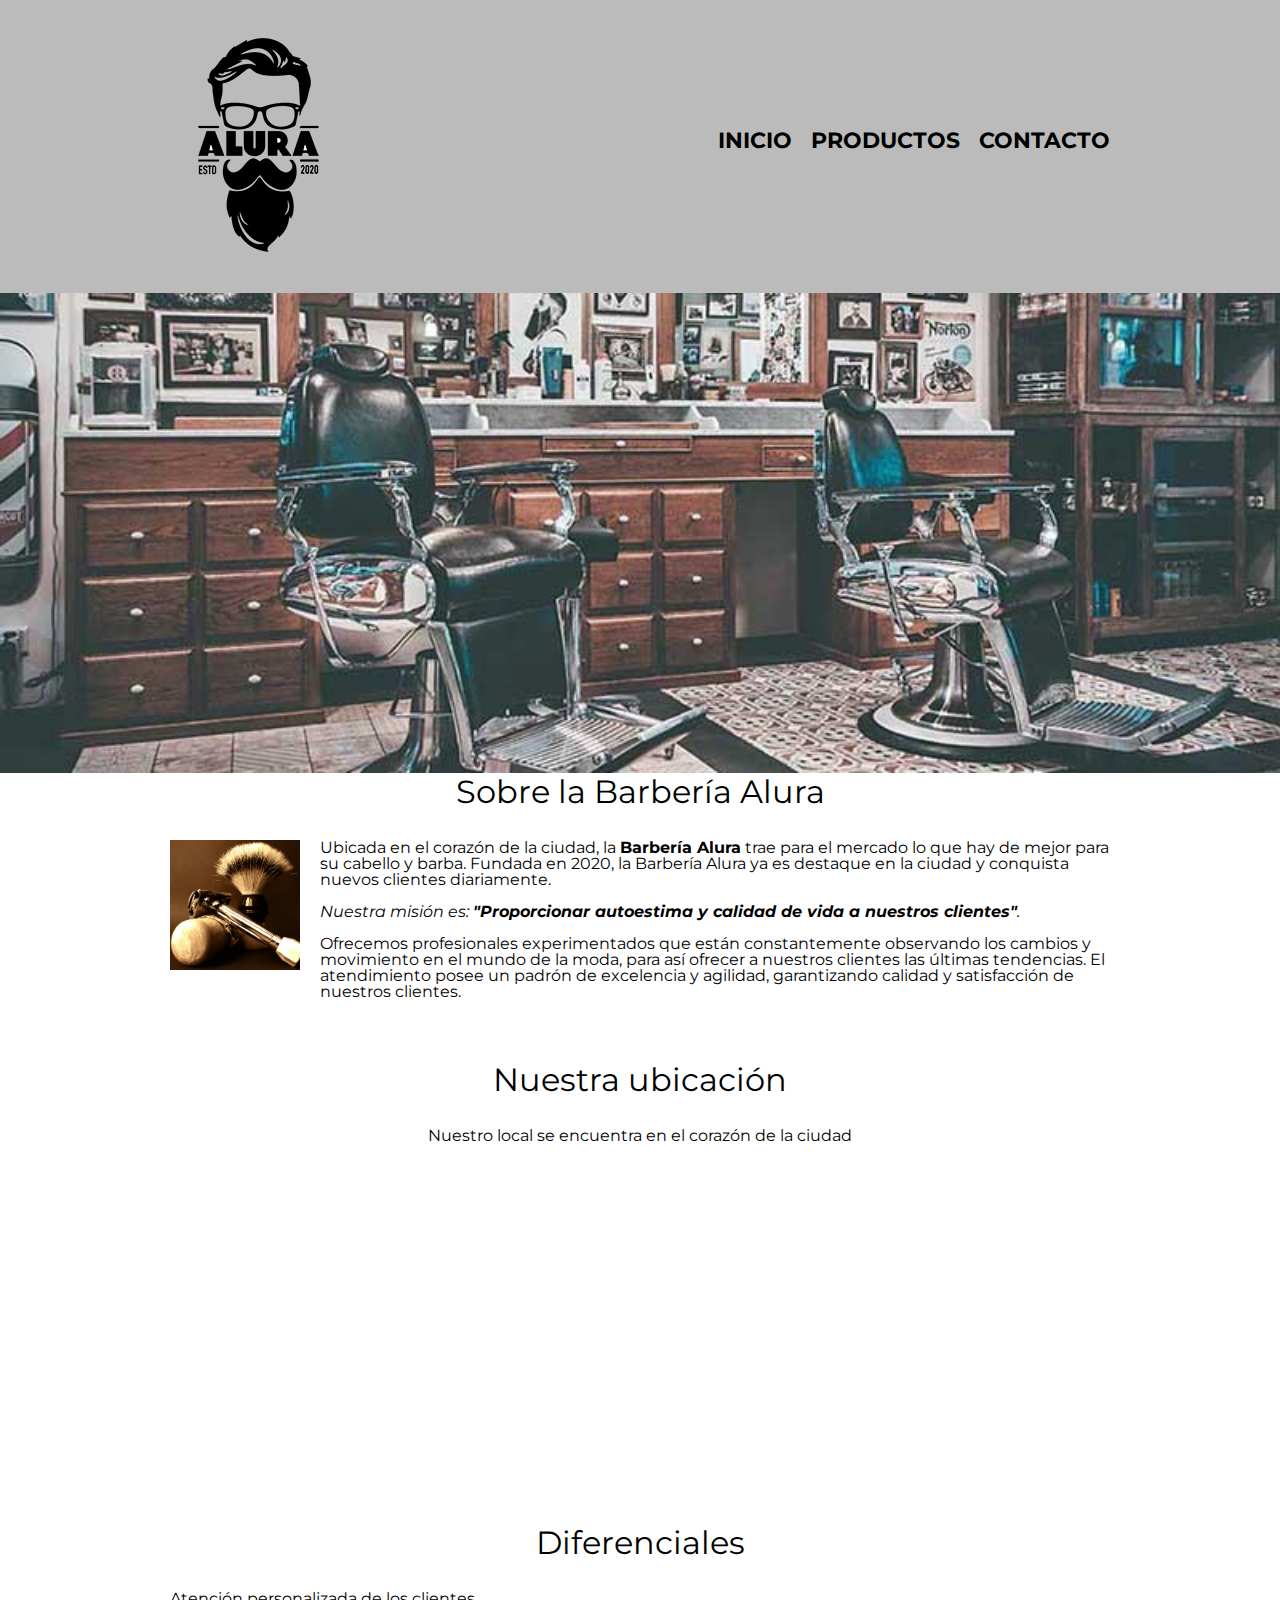
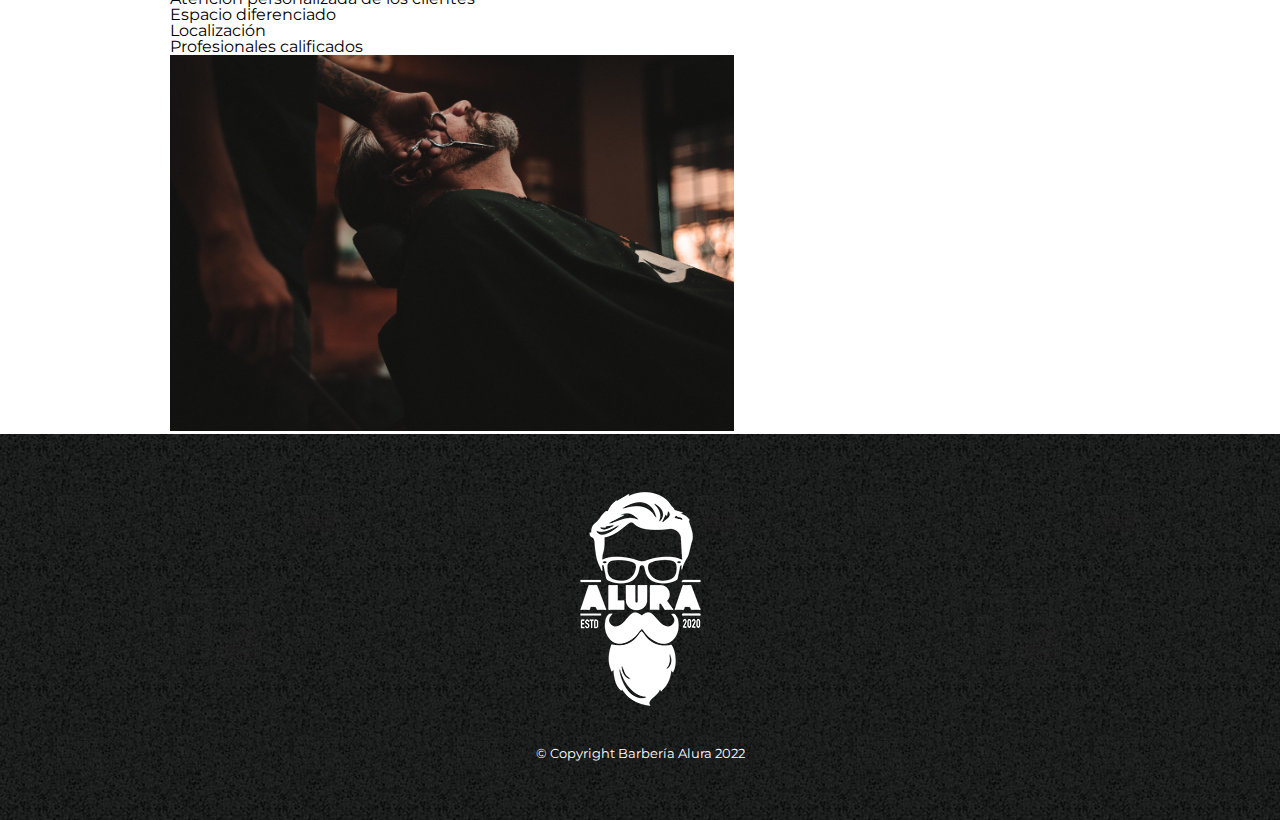
==== index.html @ 8f58458c "commit inicial" ====
<!DOCTYPE html>
<html lang="es">
  <head>
    <meta charset="utf-8">
    <title>Barbería Alura</title>
    <link rel="stylesheet" href="css/reset.css">
    <link rel="stylesheet" href="css/styles.css">
    <link rel="preconnect" href="https://fonts.googleapis.com">
    <link rel="preconnect" href="https://fonts.gstatic.com" crossorigin>
    <link href="https://fonts.googleapis.com/css2?family=Montserrat:wght@300&display=swap" rel="stylesheet">
  </head>

  <body>
    <header>
        <div class="cabecera">
          <h1>
            <img src="img/logo.png" alt="">
          </h1>

          <nav>
            <ul>
              <li><a href="index.html">Inicio</a></li>
              <li><a href="products.html">Productos</a></li>
              <li><a href="contact.html">Contacto</a></li>
            </ul>
          </nav>
        </div>
    </header>

    <img class="banner" src="img/banner.jpg" alt="">

    <main>

        <section class="principal">
            <h2 class="titulo-principal">
                Sobre la Barbería Alura
            </h2>

            <img class="utensilios" src="img/utensilios.jpg" alt="utensiliosTrabajo">
            <p>
                Ubicada en el corazón de la ciudad, la <strong>Barbería Alura</strong> trae para el mercado lo que hay de mejor para su cabello y barba. Fundada en 2020, la Barbería Alura ya es destaque en la ciudad y conquista nuevos clientes diariamente.
            </p>
            <p id="mision"><em>
                Nuestra misión es: <strong>"Proporcionar autoestima y calidad de vida a nuestros clientes"</strong>.
            </em></p>
            <p>
                Ofrecemos profesionales experimentados que están constantemente observando los cambios y movimiento en el mundo de la moda, para así ofrecer a nuestros clientes las últimas tendencias. El atendimiento posee un padrón de excelencia y agilidad, garantizando calidad y satisfacción de nuestros clientes.
            </p>

        </section>

        <section class="mapa">

          <h3 class="titulo-principal">Nuestra ubicación</h3>
          <p>Nuestro local se encuentra en el corazón de la ciudad</p>
          <iframe src="https://www.google.com/maps/embed?pb=!1m18!1m12!1m3!1d13133.091771543113!2d-58.37901282843108!3d-34.62254222937894!2m3!1f0!2f0!3f0!3m2!1i1024!2i768!4f13.1!3m3!1m2!1s0x95bccb2d125e1c01%3A0xacd97607979875ab!2sSan%20Telmo%2C%20CABA!5e0!3m2!1ses-419!2sar!4v1644950213753!5m2!1ses-419!2sar" width="100%" height="300" style="border:0;" allowfullscreen="" loading="lazy"></iframe>

        </section>


        <section class="diferenciales">
            <h3 class="titulo-principal">
                Diferenciales
            </h3>

            <ul>
                <li class="items">Atención personalizada de los clientes</li>
                <li class="items">Espacio diferenciado</li>
                <li class="items">Localización</li>
                <li class="items">Profesionales calificados</li>
            </ul>
            <img class="imagenDiferenciales" src="img/barber.jpg" alt="imagenDiferenciales">
        </section>

    </main>

    <footer>
        <img src="img/logo-blanco.png" alt="">
        <p class="copyright">&copy Copyright Barbería Alura 2022</p>
    </footer>
  </body>
</html>
---- css/styles.css ----
body{
    font-family: 'Montserrat', sans-serif;
}

header{
    background-color: #bbbbbb;
    padding: 20px 0;
}

.cabecera{
    width: 940px;
    position: relative;
    margin: 0 auto;
}



nav{
    position: absolute;
    top: 110px;
    right: 0px;
}

nav li{
    display: inline;
    margin: 0 0 0 15px;
}

nav a{
    text-transform: uppercase;
    color: #000000;
    font-weight: bold;
    font-size: 22px;
    text-decoration: none;
}

nav a:hover{
    color: blue;
}

.products{
    width: 940px;
    margin: 0 auto;
    padding: 50px;
}

.products li{
    display: inline-block;
    text-align: center;
    width: 30%;
    vertical-align: top;
    margin: 0 1.5%;
    padding: 30px 20px;
    box-sizing: border-box;
    border: #000000 2px dotted;
    border-radius: 30px 0 30px 0;
}

.products li:hover{
    border-color: blue;
}

.products li:active{
    border-color: green;
}

.products li:hover h2{
    font-size: 33px;
    color: blue;
}

.products li:active h2{
    color: green;
}


.products h2{
    font-size: 30px;
    font-weight: bold;
}

.description{
    font-size: 18px;
    font-style: italic;
}

.price{
    font-size: 20px;
    font-family: 'Lucida Sans', 'Lucida Sans Regular', 'Lucida Grande', 'Lucida Sans Unicode', Geneva, Verdana, sans-serif;
    font-weight: bold;
    margin-top: 10px;
    color: red;
}

footer{
    text-align: center;
    background: url(../img/bg.jpg);
    padding: 40px;
}

.copyright{
    color: white;
    font-size: 13px;
    margin: 20px;
}

main{
    width: 940px;
    margin: 0 auto;
}

form{
    margin: 40px 0;
}

form label, form legend, form option, form select{
    display: block;
    font-size: 20px;
    margin: 0 0 10px;
}

.input-padron{
    display: block;
    font-size: 20px;
    margin: 0 0 20px;
    padding: 10px 25px;
    width: 50%;
}

.checkbox{
    margin: 25px 0;
}

.btnEnviar{
    padding: 15px 0;
    width: 50%;
    font-size: 18px;
    font-weight: bold;
    color: white;
    background: green;
    border: none;
    border-radius: 5px;
    transition: 1s all;
    cursor: pointer;
}

.btnEnviar:hover{
    background: red;
    transform: scale(1.1);
}

table{
    margin: 40px 40px;
    font-size: 20px;
    
}

thead{
    background: #555555;
    color: white;
    font-weight: bold;
}

td, th{
    border: 1px solid black;
    padding: 8px 15px;
}

/* css para nuestra pagina de inicio */
.banner{
    width: 100%;
}

.titulo-principal{
    text-align: center;
    font-size: 2em;
    margin: 0 0 1em;
    clear: left;
}

.principal p{
    margin: 0 0 1em;
}

.principal strong{
    font-weight: bold;
}

.principal em{
    font-style: italic;
}

.utensilios{
    width: 130px;
    float: left;
    margin: 0 20px 20px 0;
}

.mapa{
    padding: 3em 0;
}

.mapa p{
    margin: 0 0 2em;
    text-align: center;
}

.imagenDiferenciales{
    width: 60%;
}
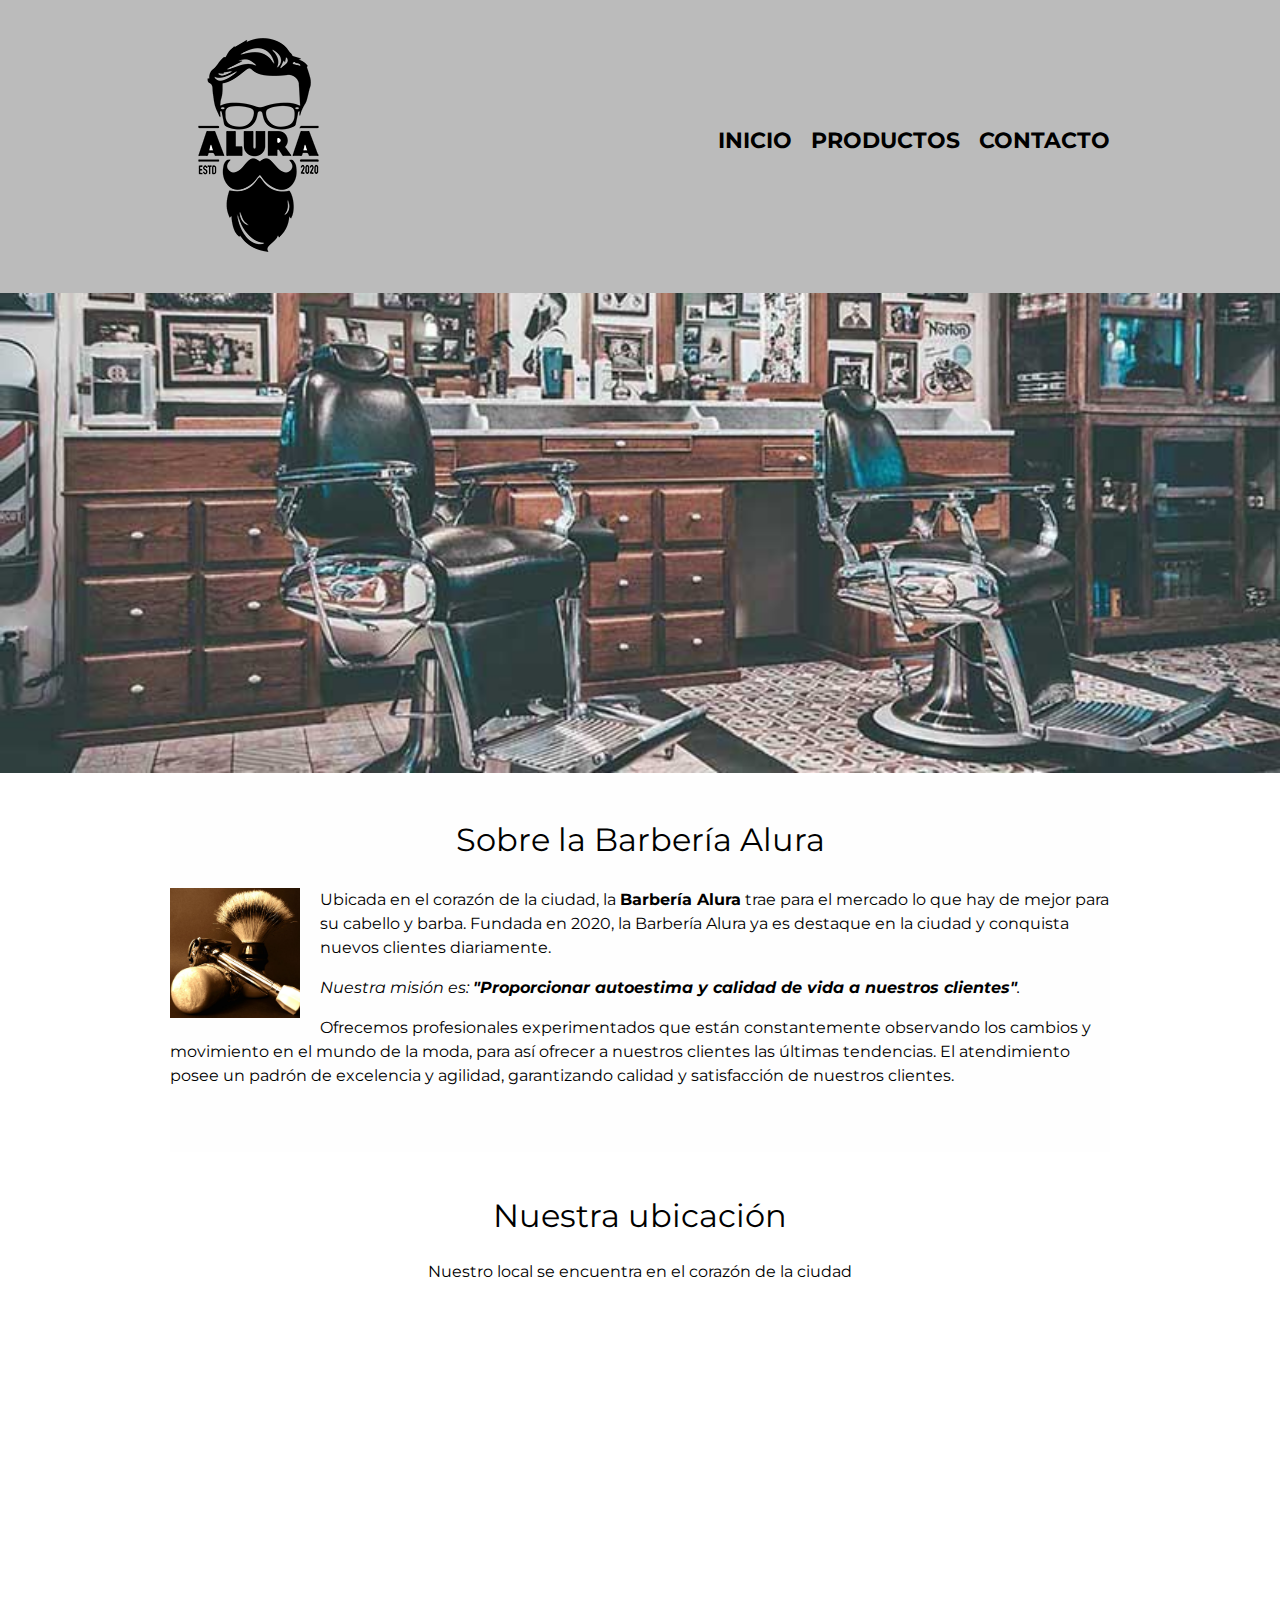
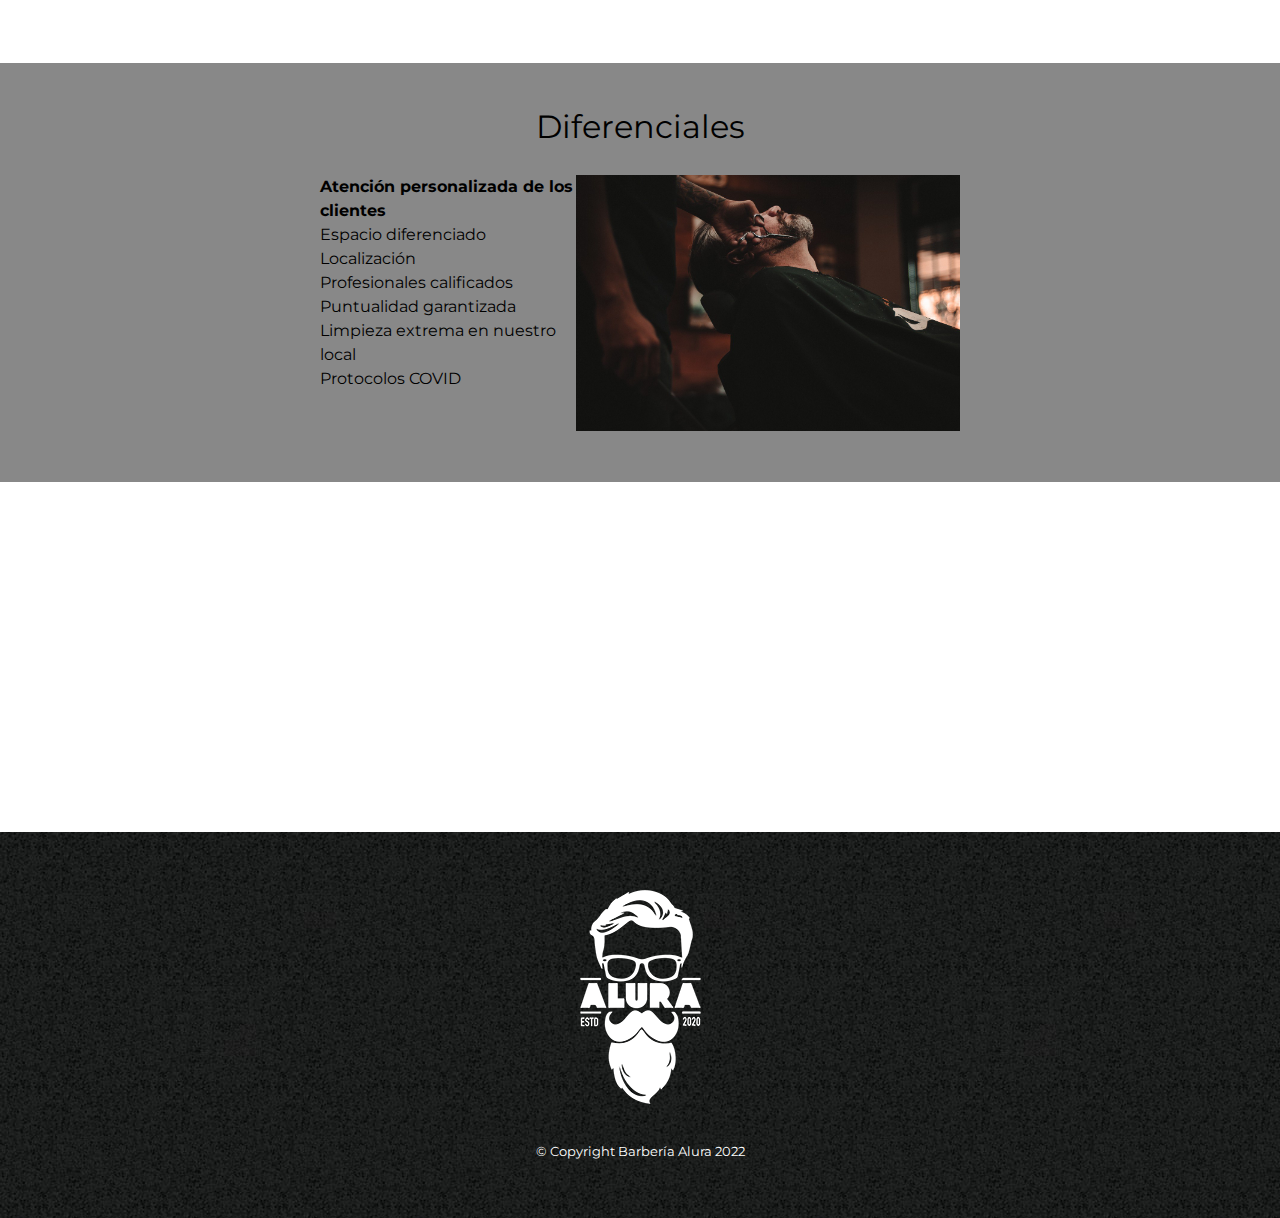
==== commit 0deb18b3: "ultimos cambios" ====
--- a/index.html
+++ b/index.html
@@ -50,11 +50,11 @@
         </section>
 
         <section class="mapa">
-
           <h3 class="titulo-principal">Nuestra ubicación</h3>
           <p>Nuestro local se encuentra en el corazón de la ciudad</p>
-          <iframe src="https://www.google.com/maps/embed?pb=!1m18!1m12!1m3!1d13133.091771543113!2d-58.37901282843108!3d-34.62254222937894!2m3!1f0!2f0!3f0!3m2!1i1024!2i768!4f13.1!3m3!1m2!1s0x95bccb2d125e1c01%3A0xacd97607979875ab!2sSan%20Telmo%2C%20CABA!5e0!3m2!1ses-419!2sar!4v1644950213753!5m2!1ses-419!2sar" width="100%" height="300" style="border:0;" allowfullscreen="" loading="lazy"></iframe>
-
+          <div class="mapa-contenido">
+            <iframe src="https://www.google.com/maps/embed?pb=!1m18!1m12!1m3!1d13133.091771543113!2d-58.37901282843108!3d-34.62254222937894!2m3!1f0!2f0!3f0!3m2!1i1024!2i768!4f13.1!3m3!1m2!1s0x95bccb2d125e1c01%3A0xacd97607979875ab!2sSan%20Telmo%2C%20CABA!5e0!3m2!1ses-419!2sar!4v1644950213753!5m2!1ses-419!2sar" width="100%" height="300" style="border:0;" allowfullscreen="" loading="lazy"></iframe>
+          </div>
         </section>
 
 
@@ -63,13 +63,24 @@
                 Diferenciales
             </h3>
 
-            <ul>
+            <div class="contenidoDiferenciales">
+              <ul class="listaDiferenciales">
                 <li class="items">Atención personalizada de los clientes</li>
                 <li class="items">Espacio diferenciado</li>
                 <li class="items">Localización</li>
                 <li class="items">Profesionales calificados</li>
-            </ul>
-            <img class="imagenDiferenciales" src="img/barber.jpg" alt="imagenDiferenciales">
+                <li class="items">Puntualidad garantizada</li>
+                <li class="items">Limpieza extrema en nuestro local</li>
+                <li class="items">Protocolos COVID</li>
+              </ul><img class="imagenDiferenciales" src="img/barber.jpg" alt="imagenDiferenciales">
+            </div>
+        </section>
+
+        <section>
+          <div class="video">
+            <iframe width="560" height="315" src="https://www.youtube.com/embed/QmtPlbxB7rA" title="YouTube video player" frameborder="0" allow="accelerometer; autoplay; clipboard-write; encrypted-media; gyroscope; picture-in-picture" allowfullscreen></iframe>
+          </div>
+          
         </section>
 
     </main>
--- a/css/styles.css
+++ b/css/styles.css
@@ -104,11 +104,6 @@
     margin: 20px;
 }
 
-main{
-    width: 940px;
-    margin: 0 auto;
-}
-
 form{
     margin: 40px 0;
 }
@@ -171,6 +166,13 @@
     width: 100%;
 }
 
+.principal{
+    padding: 3em 0;
+    background: #fefefe;
+    width: 940px;
+    margin: 0 auto;
+}
+
 .titulo-principal{
     text-align: center;
     font-size: 2em;
@@ -180,6 +182,7 @@
 
 .principal p{
     margin: 0 0 1em;
+    line-height: 1.5;
 }
 
 .principal strong{
@@ -205,7 +208,43 @@
     text-align: center;
 }
 
+.mapa-contenido{
+    width: 940px;
+    margin: 0 auto;
+}
+
+.diferenciales{
+    padding: 3em 0;
+    background: #888888;
+}
+
+.contenidoDiferenciales{
+    width: 640px;
+    margin: 0 auto;
+}
+
+.listaDiferenciales{
+    width: 40%;
+    display: inline-block;
+    vertical-align: top;
+}
+
+.items{
+    line-height: 1.5;
+}
+
+/* Pongo en negrita la primera linea de los items */
+
+.items:first-child{
+    font-weight: bold;
+}
+
 .imagenDiferenciales{
     width: 60%;
 }
 
+.video{
+    width: 560px;
+    margin: 1em auto;
+}
+
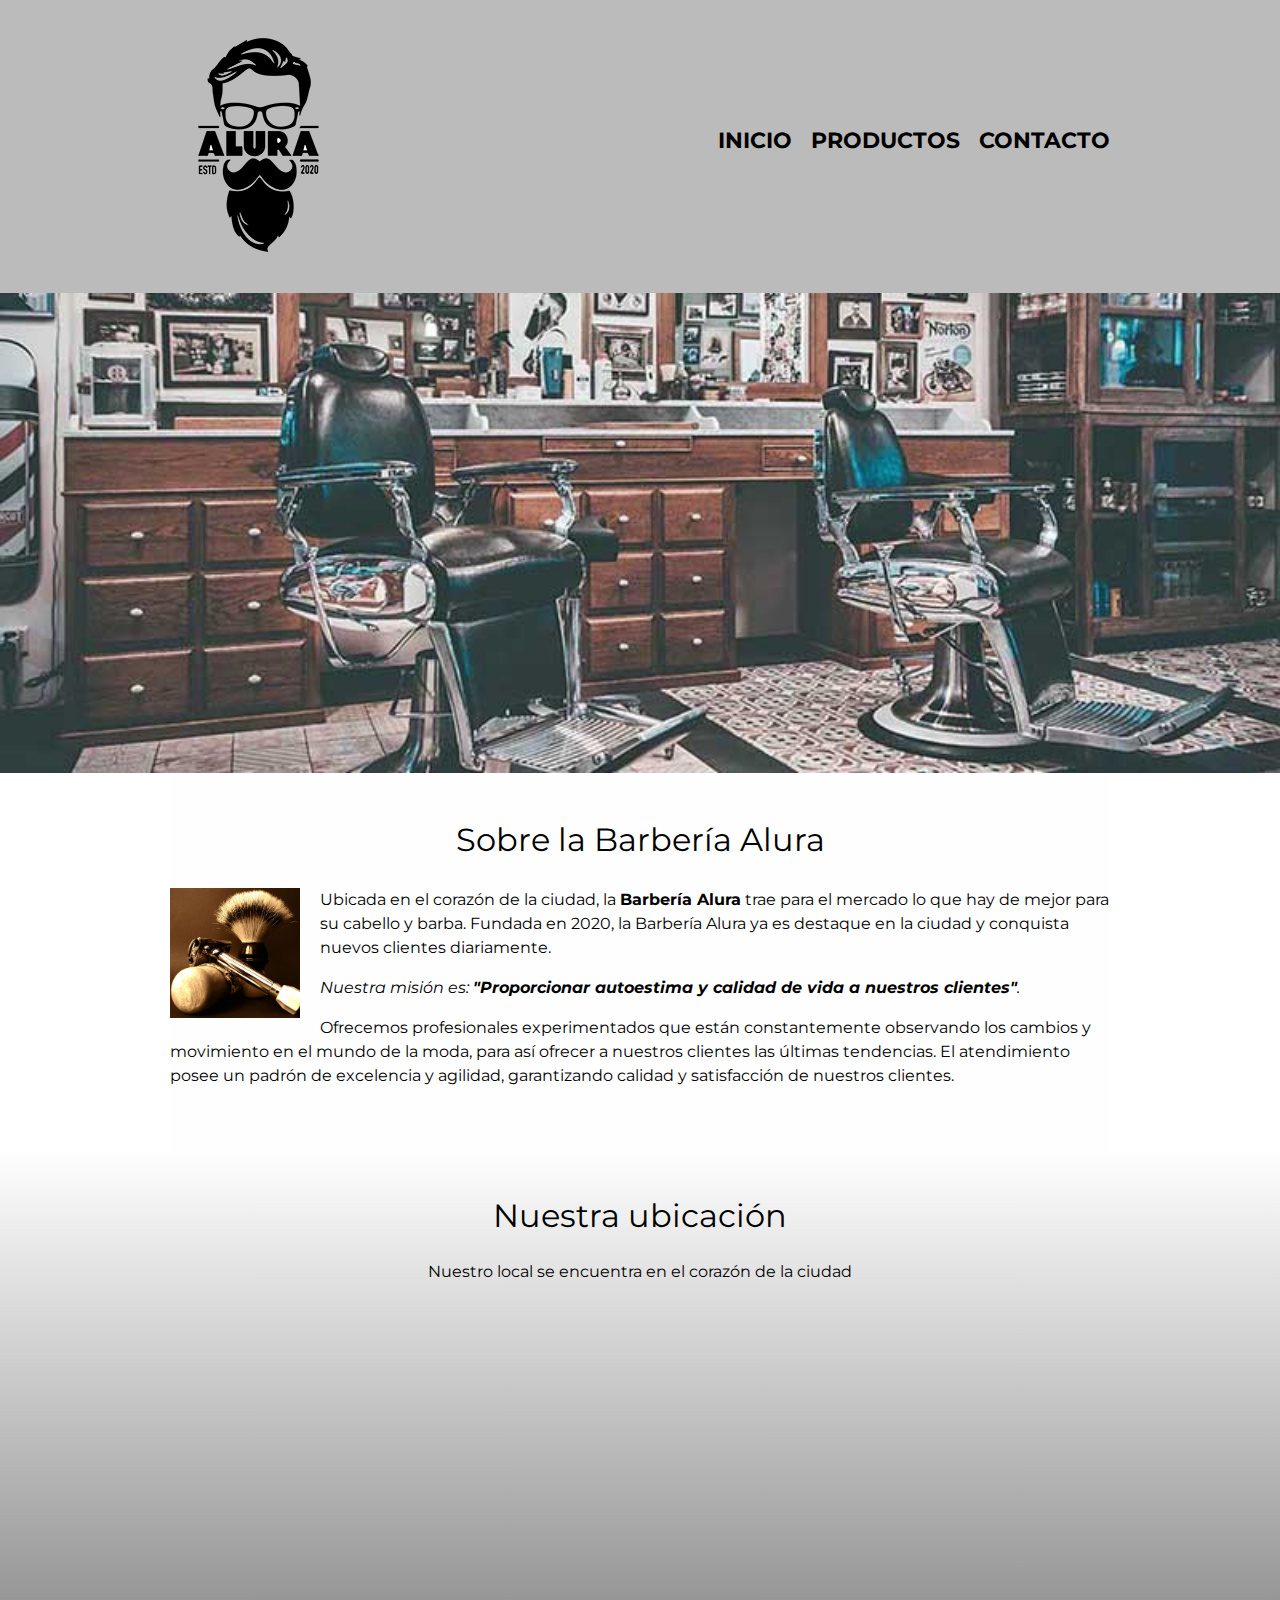
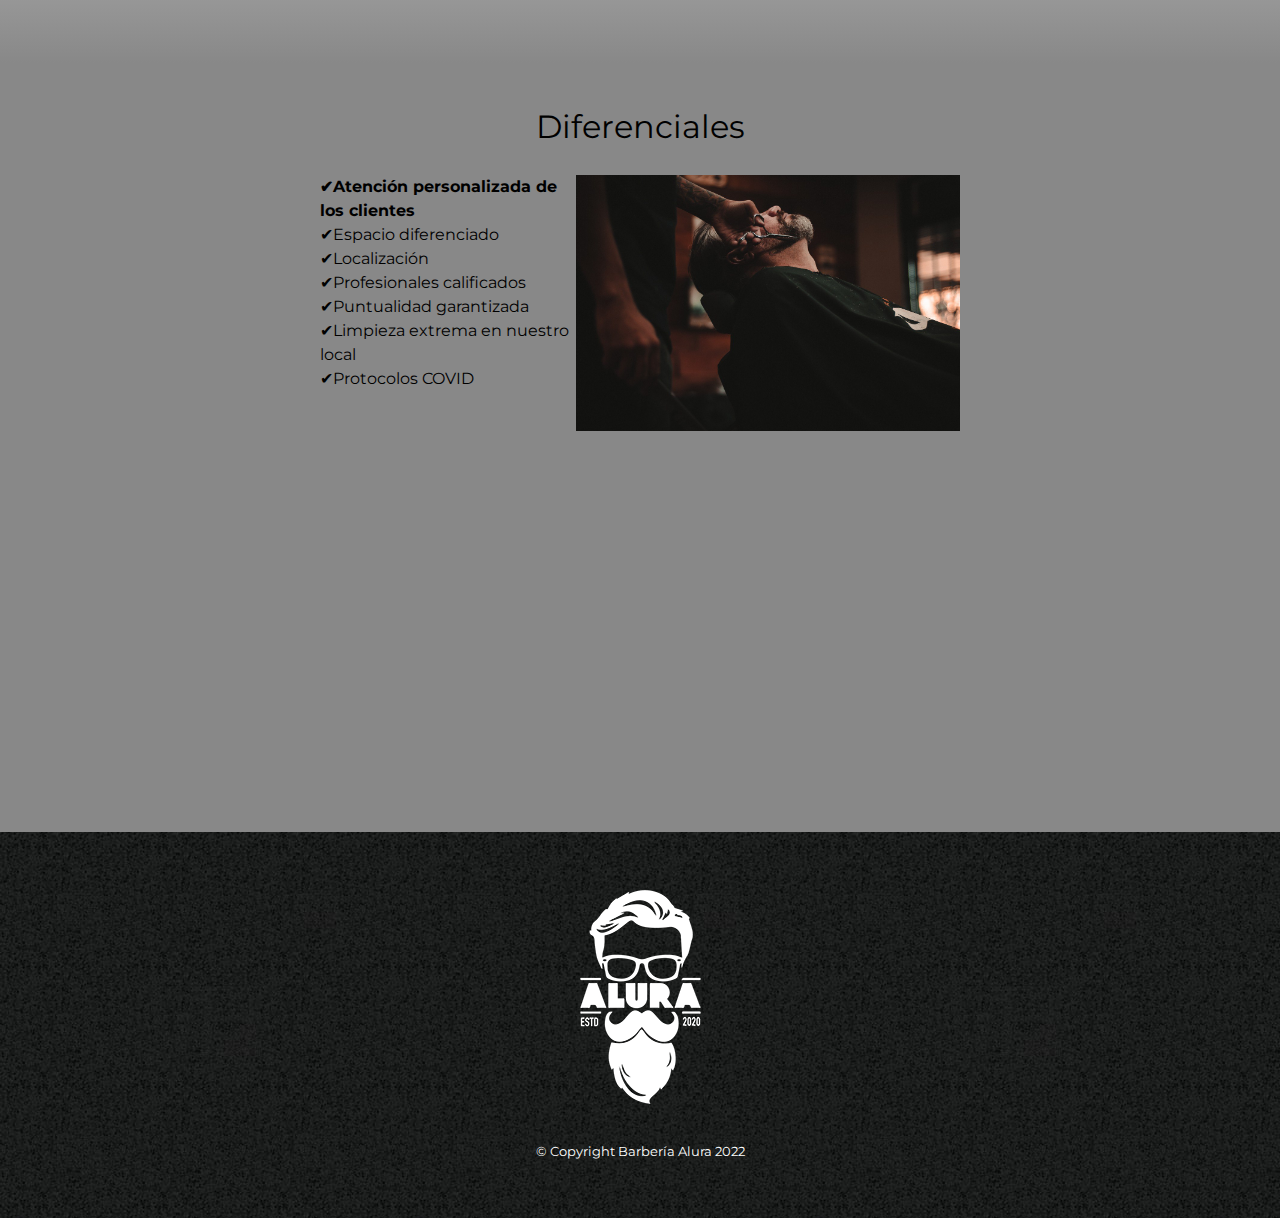
==== commit e5956f6a: "ultimos cambios" ====
--- a/index.html
+++ b/index.html
@@ -74,13 +74,10 @@
                 <li class="items">Protocolos COVID</li>
               </ul><img class="imagenDiferenciales" src="img/barber.jpg" alt="imagenDiferenciales">
             </div>
-        </section>
 
-        <section>
-          <div class="video">
-            <iframe width="560" height="315" src="https://www.youtube.com/embed/QmtPlbxB7rA" title="YouTube video player" frameborder="0" allow="accelerometer; autoplay; clipboard-write; encrypted-media; gyroscope; picture-in-picture" allowfullscreen></iframe>
-          </div>
-          
+            <div class="video">
+              <iframe width="560" height="315" src="https://www.youtube.com/embed/QmtPlbxB7rA" title="YouTube video player" frameborder="0" allow="accelerometer; autoplay; clipboard-write; encrypted-media; gyroscope; picture-in-picture" allowfullscreen></iframe>
+            </div>
         </section>
 
     </main>
--- a/css/styles.css
+++ b/css/styles.css
@@ -201,6 +201,7 @@
 
 .mapa{
     padding: 3em 0;
+    background: linear-gradient(#fefefe, #888888);
 }
 
 .mapa p{
@@ -224,7 +225,8 @@
 }
 
 .listaDiferenciales{
-    width: 40%;
+    width: 39%;
+    margin-right: 1%;
     display: inline-block;
     vertical-align: top;
 }
@@ -233,8 +235,11 @@
     line-height: 1.5;
 }
 
+.items::before{
+    content: "✔";
+}
+
 /* Pongo en negrita la primera linea de los items */
-
 .items:first-child{
     font-weight: bold;
 }
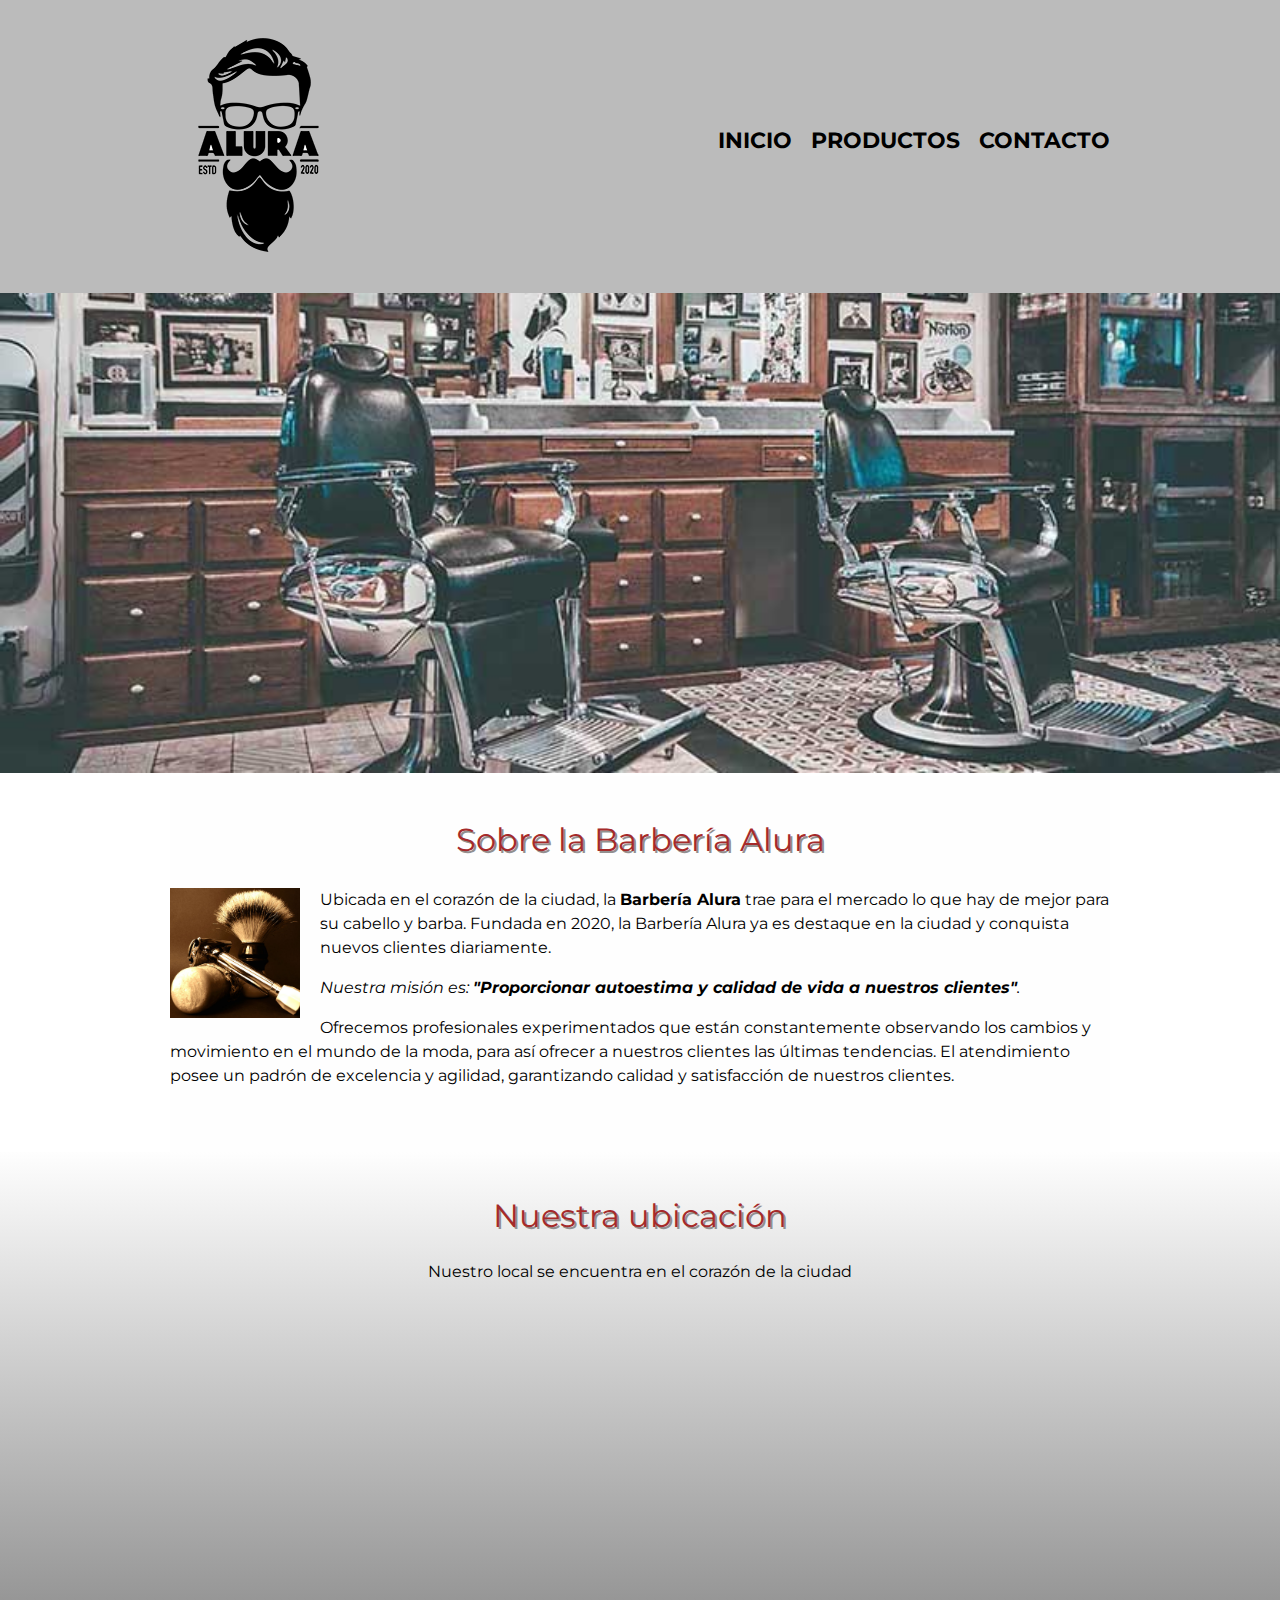
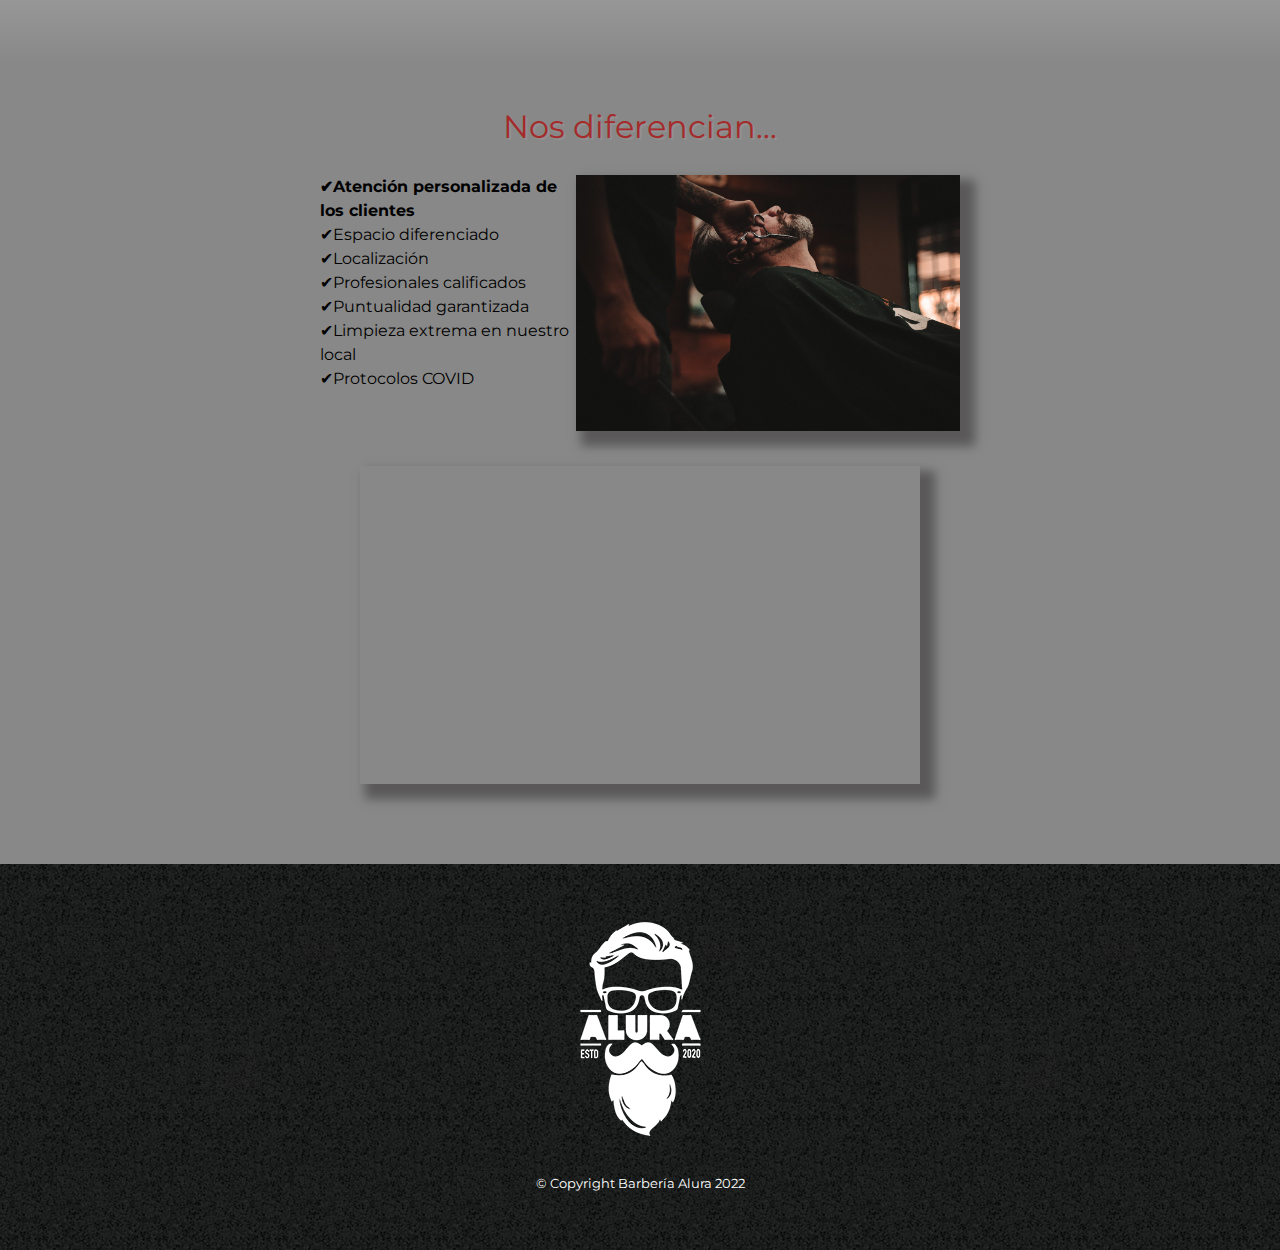
==== commit edeaf524: "final" ====
--- a/index.html
+++ b/index.html
@@ -60,7 +60,7 @@
 
         <section class="diferenciales">
             <h3 class="titulo-principal">
-                Diferenciales
+              Nos diferencian...
             </h3>
 
             <div class="contenidoDiferenciales">
--- a/css/styles.css
+++ b/css/styles.css
@@ -174,10 +174,12 @@
 }
 
 .titulo-principal{
+    color: brown;
     text-align: center;
     font-size: 2em;
     margin: 0 0 1em;
     clear: left;
+    text-shadow: 2px 2px #929090;
 }
 
 .principal p{
@@ -246,10 +248,17 @@
 
 .imagenDiferenciales{
     width: 60%;
+    box-shadow: 10px 10px 10px 5px #5A5858;
+}
+
+.imagenDiferenciales:hover{
+    opacity: 60%;
+    transition: 500ms;
 }
 
 .video{
     width: 560px;
-    margin: 1em auto;
-}
-
+    margin: 2em auto;
+    box-shadow: 10px 10px 10px 5px #5A5858;
+}
+
